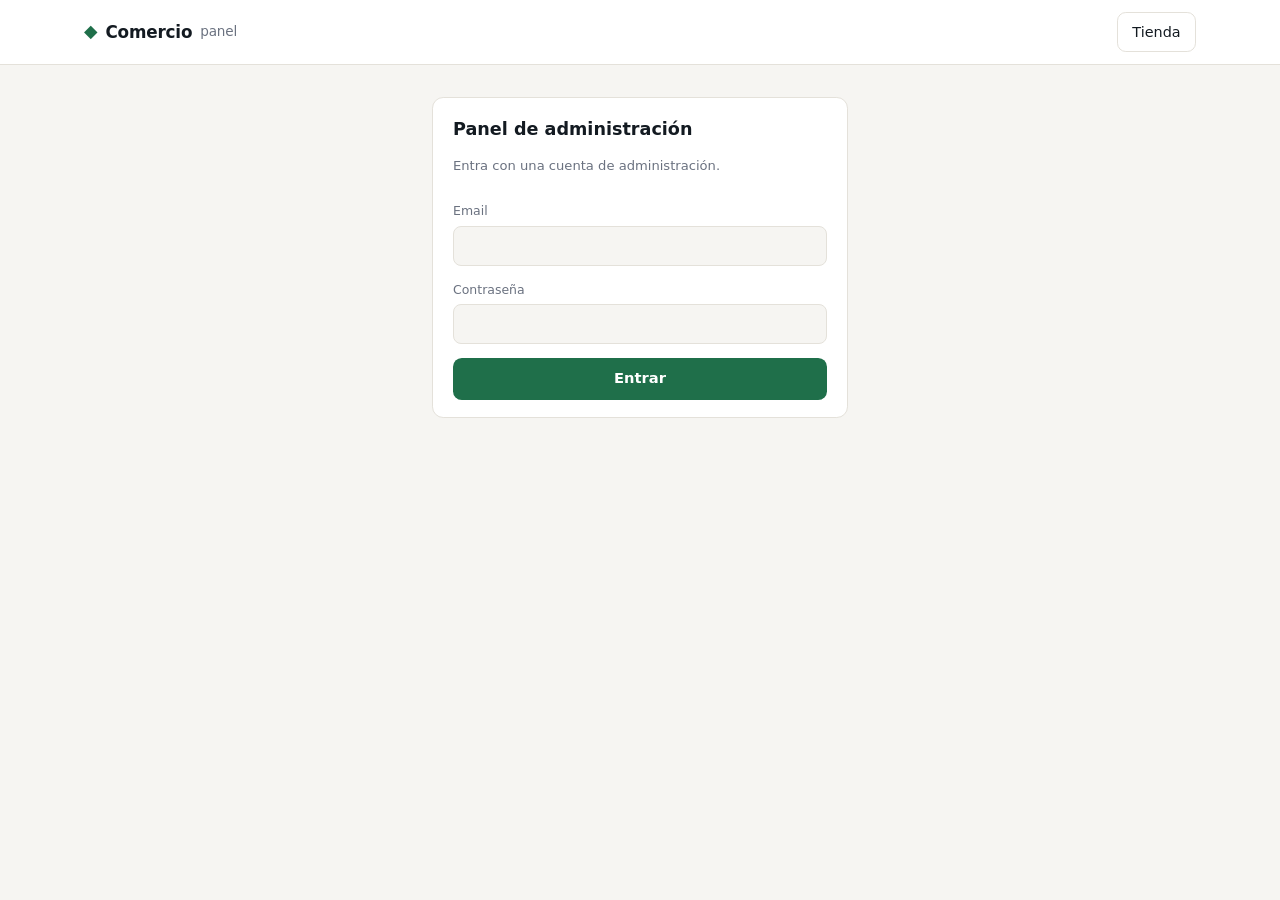
==== frontend/admin.html @ 28b5e478 "comercio: tienda en Orion con panel, informes, carga masiva y cola de trabajos" ====
<!doctype html>
<html lang="es">
<head>
<meta charset="utf-8">
<meta name="viewport" content="width=device-width,initial-scale=1">
<title>Comercio · panel</title>
<link rel="stylesheet" href="estilos.css">
<link rel="icon" href="data:image/svg+xml,<svg xmlns='http://www.w3.org/2000/svg' viewBox='0 0 100 100'><text y='.9em' font-size='90'>🛍️</text></svg>">
</head>
<body>

<header class="cabecera">
  <div class="contenedor cabecera-fila">
    <a class="marca" href="/">
      <span class="marca-icono">◆</span>
      <span>Comercio</span>
      <span class="marca-sub">panel</span>
    </a>
    <nav id="pestanas" class="pestanas" hidden>
      <button data-tab="resumen" class="pestana activa">Resumen</button>
      <button data-tab="productos" class="pestana">Productos</button>
      <button data-tab="pedidos" class="pestana">Pedidos</button>
      <button data-tab="informes" class="pestana">Informes</button>
      <button data-tab="importar" class="pestana">Importar</button>
    </nav>
    <div class="sesion">
      <span id="quien" hidden></span>
      <a href="/" class="btn-plano">Tienda</a>
      <button id="salir" class="btn-plano" hidden>Salir</button>
    </div>
  </div>
</header>

<main class="contenedor">
  <p id="aviso" class="aviso" hidden></p>

  <!-- Acceso: el panel exige una cuenta con rol admin. -->
  <section id="acceso" class="tarjeta estrecha" hidden>
    <h2>Panel de administración</h2>
    <p class="tenue">Entra con una cuenta de administración.</p>
    <form id="form-acceso">
      <label>Email<input id="email" type="email" autocomplete="email" required></label>
      <label>Contraseña<input id="pass" type="password" autocomplete="current-password" required></label>
      <p id="error-acceso" class="error" hidden></p>
      <button class="btn-principal ancho">Entrar</button>
    </form>
  </section>

  <section id="tab-resumen" class="tab" hidden>
    <div id="kpis" class="kpis"></div>
  </section>

  <section id="tab-productos" class="tab" hidden>
    <div class="barra">
      <input id="q-admin" type="search" placeholder="Buscar por nombre, descripción o SKU" autocomplete="off">
      <button id="nuevo" class="btn-principal">Nuevo producto</button>
    </div>
    <form id="form-producto" class="tarjeta form-rejilla" hidden>
      <input type="hidden" id="p-id">
      <label>SKU<input id="p-sku" required></label>
      <label>Nombre<input id="p-nombre" required></label>
      <label>Categoría<input id="p-categoria" required></label>
      <label>Precio (€)<input id="p-precio" type="number" step="0.01" min="0" required></label>
      <label id="campo-stock">Stock inicial<input id="p-stock" type="number" step="1" min="0" value="0"></label>
      <label class="ancho-completo">Descripción<input id="p-descripcion"></label>
      <div class="acciones ancho-completo">
        <button class="btn-principal" id="guardar-producto">Guardar</button>
        <button type="button" class="btn-plano" id="cancelar-producto">Cancelar</button>
      </div>
    </form>
    <div class="tabla-envoltorio">
      <table class="tabla">
        <thead><tr><th>SKU</th><th>Producto</th><th>Categoría</th><th class="num">Precio</th><th class="num">Stock</th><th>Ajustar stock</th><th></th></tr></thead>
        <tbody id="filas-productos"></tbody>
      </table>
    </div>
  </section>

  <section id="tab-pedidos" class="tab" hidden>
    <div class="barra">
      <select id="filtro-estado">
        <option value="">Todos los estados</option>
        <option value="pagado">Pagados (por enviar)</option>
        <option value="enviado">Enviados</option>
        <option value="entregado">Entregados</option>
        <option value="cancelado">Cancelados</option>
      </select>
    </div>
    <div class="tabla-envoltorio">
      <table class="tabla">
        <thead><tr><th>Pedido</th><th>Fecha</th><th>Cliente</th><th class="num">Uds.</th><th class="num">Total</th><th>Estado</th><th>Factura</th><th></th></tr></thead>
        <tbody id="filas-pedidos"></tbody>
      </table>
    </div>
  </section>

  <section id="tab-informes" class="tab" hidden>
    <form id="form-informe" class="tarjeta barra">
      <label>Desde<input id="i-desde" type="date" required></label>
      <label>Hasta<input id="i-hasta" type="date" required></label>
      <label>Formato
        <select id="i-formato"><option value="xlsx">Excel</option><option value="pdf">PDF</option></select>
      </label>
      <button class="btn-principal">Pedir informe</button>
    </form>
    <p class="tenue">Los informes los genera un worker en segundo plano: aparecen como pendientes y se pueden descargar en cuanto están listos.</p>
    <div class="tabla-envoltorio">
      <table class="tabla">
        <thead><tr><th>#</th><th>Periodo</th><th>Formato</th><th>Estado</th><th class="num">Tamaño</th><th class="num">Tardó</th><th></th></tr></thead>
        <tbody id="filas-informes"></tbody>
      </table>
    </div>
  </section>

  <section id="tab-importar" class="tab" hidden>
    <form id="form-importar" class="tarjeta">
      <p>CSV con las columnas <code>sku,nombre,descripcion,categoria,precio,stock</code>. Lo nuevo se da de alta y lo que ya existe se actualiza; el stock de lo existente no se toca.</p>
      <div class="barra">
        <input id="archivo" type="file" accept=".csv,text/csv" required>
        <button class="btn-principal" id="subir">Importar</button>
      </div>
      <p class="tenue">Hasta 50 MB por aquí. Para catálogos grandes, <code>orion run herramientas/importar.orx archivo.csv</code>.</p>
    </form>
    <div id="resultado-importar" class="kpis" hidden></div>
  </section>
</main>

<script src="admin.js"></script>
</body>
</html>
---- frontend/estilos.css ----
:root {
  --tinta:   #131a21;
  --papel:   #f6f5f2;
  --carta:   #ffffff;
  --borde:   #e4e1da;
  --suave:   #6b7280;
  --acento:  #1f6f4a;
  --acento2: #2f9c68;
  --rojo:    #c0392b;
  --sombra:  0 1px 2px rgba(19,26,33,.05), 0 8px 24px rgba(19,26,33,.06);
  --radio:   .7rem;
}
@media (prefers-color-scheme: dark) {
  :root {
    --tinta:#e8e6e1; --papel:#0e1215; --carta:#161b20; --borde:#252c33;
    --suave:#96a0aa; --acento:#7fd1a5; --acento2:#5cba8a; --rojo:#f08a7e;
    --sombra: 0 1px 2px rgba(0,0,0,.3), 0 8px 24px rgba(0,0,0,.25);
  }
}

*, *::before, *::after { box-sizing: border-box }
[hidden] { display: none !important }

body {
  margin: 0; background: var(--papel); color: var(--tinta);
  font: 16px/1.55 ui-sans-serif, system-ui, -apple-system, "Segoe UI", Roboto, sans-serif;
  -webkit-font-smoothing: antialiased;
}
.contenedor { max-width: 72rem; margin: 0 auto; padding: 0 1.25rem }

/*  Cabecera  */
.cabecera {
  position: sticky; top: 0; z-index: 3;
  background: var(--carta);
  border-bottom: 1px solid var(--borde);
}
.cabecera-fila { display: flex; align-items: center; gap: 1.25rem; height: 4rem }
.marca {
  display: flex; align-items: center; gap: .5rem;
  font-weight: 700; font-size: 1.05rem; letter-spacing: -.01em;
  color: inherit; text-decoration: none; white-space: nowrap;
}
.marca-icono { color: var(--acento); font-size: 1.1rem }

#buscador { position: relative; flex: 1; max-width: 34rem; margin: 0 }
.lupa {
  position: absolute; left: .85rem; top: 50%; transform: translateY(-50%);
  width: 1.05rem; height: 1.05rem; fill: none; stroke: var(--suave);
  stroke-width: 2; stroke-linecap: round; pointer-events: none;
}
#q {
  width: 100%; padding: .62rem .9rem .62rem 2.5rem;
  border: 1px solid var(--borde); border-radius: 2rem;
  background: var(--papel); color: inherit; font: inherit; font-size: .93rem;
}
#q:focus { outline: none; border-color: var(--acento);
           box-shadow: 0 0 0 3px color-mix(in srgb, var(--acento) 18%, transparent) }

.sesion { display: flex; align-items: center; gap: .6rem; margin-left: auto }
#quien { color: var(--suave); font-size: .85rem; white-space: nowrap }

/*  Botones  */
button { font: inherit; cursor: pointer; border: 0; background: none; color: inherit }
.btn-principal {
  padding: .6rem 1.1rem; border-radius: .55rem; font-size: .92rem; font-weight: 600;
  background: var(--acento); color: #fff;
}
.btn-principal:hover { background: var(--acento2) }
.btn-principal:disabled { opacity: .5; cursor: progress }
.ancho { width: 100% }
.btn-plano {
  padding: .5rem .9rem; border-radius: .55rem; font-size: .9rem; font-weight: 500;
  border: 1px solid var(--borde);
}
.btn-plano:hover { border-color: var(--suave) }
a.btn-plano { color: inherit; text-decoration: none }
.btn-carrito { position: relative; padding: .45rem; border-radius: .55rem; border: 1px solid var(--borde) }
.btn-carrito svg { display: block; width: 1.3rem; height: 1.3rem; fill: none;
                   stroke: currentColor; stroke-width: 1.7; stroke-linecap: round; stroke-linejoin: round }
.burbuja {
  position: absolute; top: -.35rem; right: -.35rem; min-width: 1.15rem; height: 1.15rem;
  padding: 0 .25rem; border-radius: 1rem; background: var(--acento); color: #fff;
  font-size: .7rem; font-weight: 700; line-height: 1.15rem; text-align: center;
}
.enlace { color: var(--acento); font-weight: 600; padding: 0 }

/*  Portada  */
.portada {
  padding: 2.1rem 0 1.9rem;
  background:
    radial-gradient(60rem 22rem at 12% -30%, color-mix(in srgb, var(--acento) 16%, transparent), transparent 70%),
    linear-gradient(180deg, color-mix(in srgb, var(--acento) 6%, transparent), transparent);
  border-bottom: 1px solid var(--borde);
}
.portada h1 { margin: 0 0 .35rem; font-size: clamp(1.45rem, 3vw, 1.95rem); letter-spacing: -.02em }
.portada p { margin: 0; color: var(--suave); font-size: .95rem }
.sellos { display: flex; gap: .5rem; flex-wrap: wrap; margin-top: .9rem }
.sellos span {
  font-size: .78rem; color: var(--suave); padding: .3rem .7rem;
  border: 1px solid var(--borde); border-radius: 2rem; background: var(--carta);
}

/*  Filtros  */
main { padding-block: 1.5rem 3rem }
.filtros { display: flex; align-items: center; gap: 1rem; flex-wrap: wrap; margin-bottom: 1.5rem }
.categorias { margin-top:5px; display: flex; gap: .5rem; flex-wrap: wrap }
.categoria {
  padding: .42rem .95rem; border-radius: 2rem; border: 1px solid var(--borde);
  font-size: .88rem; color: var(--suave); background: var(--carta); text-transform: lowercase;
}
.categoria:hover { color: var(--tinta) }
.categoria.activa { background: var(--tinta); color: var(--papel); border-color: var(--tinta); font-weight: 600 }
.contador { margin-left: auto; color: var(--suave); font-size: .85rem }

.aviso {
  margin: 0 0 1.25rem; padding: .7rem 1rem; border-radius: .5rem; font-size: .9rem;
  background: var(--carta); border: 1px solid var(--borde); border-left: 3px solid var(--suave);
}
.aviso.ok { border-left-color: var(--acento) }
.aviso.error { border-left-color: var(--rojo) }

/*  Rejilla de productos  */
.rejilla { display: grid; gap: 1rem; grid-template-columns: repeat(auto-fill, minmax(14rem, 1fr)) }
.producto {
  display: flex; flex-direction: column;
  background: var(--carta); border: 1px solid var(--borde);
  border-radius: var(--radio); overflow: hidden;
  transition: transform .15s ease, box-shadow .15s ease;
}
.producto:hover { transform: translateY(-2px); box-shadow: var(--sombra) }
.lienzo {
  position: relative; aspect-ratio: 16/9; display: grid; place-items: center;
  border-bottom: 1px solid var(--borde);
}
.lienzo svg { width: 34%; height: 60% }
.etiqueta {
  position: absolute; top: .6rem; left: .6rem; padding: .18rem .5rem;
  border-radius: 2rem; font-size: .68rem; font-weight: 700; letter-spacing: .02em;
  background: var(--tinta); color: var(--papel);
}
.etiqueta.pocas { background: #b45309; color: #fff }
.etiqueta.agotado { background: var(--rojo); color: #fff }

.cuerpo { display: flex; flex-direction: column; gap: .3rem; padding: .85rem 1rem 1rem; flex: 1 }
.sku { font-family: ui-monospace, SFMono-Regular, Menlo, monospace; font-size: .7rem; color: var(--suave) }
.producto h3 { margin: 0; font-size: .98rem; line-height: 1.3; letter-spacing: -.01em }
.desc { margin: 0; color: var(--suave); font-size: .84rem; flex: 1 }
.pie-producto { display: flex; align-items: center; gap: .6rem; margin-top: .7rem }
.precio { font-size: 1.15rem; font-weight: 700; font-variant-numeric: tabular-nums; letter-spacing: -.02em }
.pie-producto .btn-principal { margin-left: auto; padding: .45rem .9rem; font-size: .85rem }

.producto.agotado { opacity: .72 }
.producto.agotado .lienzo { filter: grayscale(1) }

.esqueleto {
  height: 16rem; border-radius: var(--radio); border: 1px solid var(--borde);
  background: linear-gradient(100deg, var(--carta) 30%, var(--papel) 50%, var(--carta) 70%);
  background-size: 200% 100%; animation: brillo 1.2s infinite linear;
}
@keyframes brillo { to { background-position: -200% 0 } }
.vacio { grid-column: 1/-1; text-align: center; color: var(--suave); padding: 4rem 0 }

/*  Pie  */
.pie { margin-top: 5px;border-top: 1px solid var(--borde); padding: 2rem 0; background: var(--carta) }
.pie p { margin: 0 0 .2rem; font-size: .88rem }
.tenue { color: var(--suave); font-size: .82rem }

/*  Paneles  */
.panel {
  position: fixed; top: 0; right: 0; bottom: 0; width: min(25rem, 100%);
  background: var(--carta); border-left: 1px solid var(--borde);
  display: flex; flex-direction: column; z-index: 6;
  animation: entra .18s ease-out;
}
@keyframes entra { from { transform: translateX(100%) } }
.panel > header {
  display: flex; align-items: center; justify-content: space-between;
  padding: 1.1rem 1.25rem; border-bottom: 1px solid var(--borde);
}
.panel h2 { margin: 0; font-size: 1.05rem }
.cerrar { color: var(--suave); font-size: 1.5rem; line-height: 1; padding: 0 .3rem }
.panel > footer { margin-top: auto; padding: 1.1rem 1.25rem; border-top: 1px solid var(--borde) }
.lineas { overflow-y: auto; padding: .5rem 1.25rem; flex: 1 }
.total { display: flex; justify-content: space-between; align-items: baseline; margin-bottom: .85rem }
.total b { font-size: 1.3rem; font-variant-numeric: tabular-nums }

#form-acceso { display: flex; flex-direction: column; gap: .85rem; padding: 1.25rem }
#form-acceso label { display: flex; flex-direction: column; gap: .3rem; font-size: .78rem; color: var(--suave) }
#form-acceso input {
  padding: .6rem .75rem; border: 1px solid var(--borde); border-radius: .5rem;
  background: var(--papel); color: inherit; font: inherit;
}
#form-acceso input:focus { outline: none; border-color: var(--acento) }
.error { color: var(--rojo); font-size: .85rem; margin: 0 }
.cambio { font-size: .85rem; color: var(--suave); margin: .1rem 0 0; text-align: center }

.velo { position: fixed; inset: 0; background: rgba(8,12,16,.45); z-index: 5; animation: aparece .18s ease-out }
@keyframes aparece { from { opacity: 0 } }

@media (max-width: 46rem) {
  .cabecera-fila { height: auto; flex-wrap: wrap; padding-block: .7rem; gap: .7rem }
  #buscador { order: 3; flex-basis: 100%; max-width: none }
  .portada { padding: 2.25rem 0 2rem }
}

/*  Líneas del carrito  */
.linea {
  display: grid; grid-template-columns: 1fr auto auto; gap: .6rem; align-items: center;
  padding: .75rem 0; border-bottom: 1px solid var(--borde);
}
.linea:last-child { border-bottom: 0 }
.linea .nombre { margin: .1rem 0; font-size: .92rem; line-height: 1.25 }
.linea .detalle { font-size: .78rem; color: var(--suave) }
.linea b { font-variant-numeric: tabular-nums; font-size: .95rem }
.quitar { color: var(--suave); font-size: 1.2rem; line-height: 1; padding: 0 .2rem }
.quitar:hover { color: var(--rojo) }
.lineas .vacio { padding: 2.5rem 0; text-align: center; color: var(--suave) }

/*  Panel de administración  */
.marca-sub { color: var(--suave); font-weight: 500; font-size: .85rem }
.pestanas { display: flex; gap: .25rem; flex-wrap: wrap }
.pestana { padding: .45rem .8rem; border-radius: .5rem; font-size: .9rem; color: var(--suave) }
.pestana:hover { color: var(--tinta) }
.pestana.activa { background: var(--papel); color: var(--tinta); font-weight: 600 }
.tab { padding-top: .25rem }
.tarjeta {
  background: var(--carta); border: 1px solid var(--borde); border-radius: var(--radio);
  padding: 1.1rem 1.25rem; margin-bottom: 1rem;
}
.tarjeta h2 { margin: 0 0 .3rem; font-size: 1.1rem }
.estrecha { max-width: 26rem; margin: 2rem auto }
.estrecha #form-acceso { padding: .75rem 0 0 }

.kpis { display: grid; gap: .85rem; grid-template-columns: repeat(auto-fill, minmax(12rem, 1fr)) }
.kpi {
  display: flex; flex-direction: column; gap: .2rem; padding: 1rem 1.1rem;
  background: var(--carta); border: 1px solid var(--borde); border-radius: var(--radio);
}
.kpi-titulo { font-size: .78rem; color: var(--suave); text-transform: uppercase; letter-spacing: .04em }
.kpi b { font-size: 1.45rem; font-variant-numeric: tabular-nums; letter-spacing: -.02em }

.barra { display: flex; gap: .75rem; align-items: flex-end; flex-wrap: wrap; margin-bottom: 1rem }
.barra label, .form-rejilla label { display: flex; flex-direction: column; gap: .3rem; font-size: .78rem; color: var(--suave) }
.tab input:not([type=file]), .tab select {
  padding: .55rem .7rem; border: 1px solid var(--borde); border-radius: .5rem;
  background: var(--papel); color: inherit; font: inherit; font-size: .9rem;
}
.tab input:focus, .tab select:focus { outline: none; border-color: var(--acento) }
#q-admin { flex: 1; min-width: 14rem }
.form-rejilla { display: grid; gap: .85rem; grid-template-columns: repeat(auto-fill, minmax(12rem, 1fr)) }
.ancho-completo { grid-column: 1 / -1 }
.acciones { display: flex; gap: .6rem }
code { font-family: ui-monospace, SFMono-Regular, Menlo, monospace; font-size: .85em;
       background: var(--papel); padding: .1rem .35rem; border-radius: .3rem }

.tabla-envoltorio { overflow-x: auto; background: var(--carta); border: 1px solid var(--borde); border-radius: var(--radio) }
.tabla { width: 100%; border-collapse: collapse; font-size: .88rem }
.tabla th {
  text-align: left; font-size: .75rem; text-transform: uppercase; letter-spacing: .04em;
  color: var(--suave); padding: .7rem .8rem; border-bottom: 1px solid var(--borde); white-space: nowrap;
}
.tabla td { padding: .6rem .8rem; border-bottom: 1px solid var(--borde); vertical-align: middle }
.tabla tr:last-child td { border-bottom: 0 }
.tabla .num { text-align: right; font-variant-numeric: tabular-nums; white-space: nowrap }
.tabla tr.inactivo td { opacity: .55 }
.vacio-tabla { text-align: center; color: var(--suave); padding: 2rem !important }
.rojo { color: var(--rojo) }
.acciones-fila { white-space: nowrap; text-align: right }
.acciones-fila .enlace + .enlace { margin-left: .8rem }
.etiqueta-mini { font-size: .7rem; padding: .05rem .4rem; border-radius: 1rem; background: var(--borde); color: var(--suave) }

.ajuste { display: inline-flex; gap: .3rem; align-items: center }
.ajuste input { width: 4.2rem; padding: .3rem .45rem !important }
.btn-mini {
  width: 1.8rem; height: 1.8rem; border-radius: .4rem; border: 1px solid var(--borde);
  font-weight: 700; line-height: 1;
}
.btn-mini:hover { border-color: var(--acento); color: var(--acento) }

.estado { font-size: .75rem; font-weight: 600; padding: .15rem .55rem; border-radius: 1rem; background: var(--borde) }
.estado-pagado    { background: color-mix(in srgb, #b45309 18%, transparent); color: #b45309 }
.estado-enviado   { background: color-mix(in srgb, #5b8fd6 20%, transparent); color: #5b8fd6 }
.estado-entregado, .estado-listo { background: color-mix(in srgb, var(--acento) 18%, transparent); color: var(--acento) }
.estado-cancelado, .estado-fallido { background: color-mix(in srgb, var(--rojo) 16%, transparent); color: var(--rojo) }
.estado-pendiente { color: var(--suave) }

/*  Carrito: líneas que se quedaron sin stock al comprar  */
.linea.agotada { background: color-mix(in srgb, var(--rojo) 8%, transparent); border-radius: .4rem; padding-inline: .5rem }
.linea.agotada .detalle { color: var(--rojo); font-weight: 600 }

@media (max-width: 46rem) {
  .pestanas { order: 3; flex-basis: 100% }
}
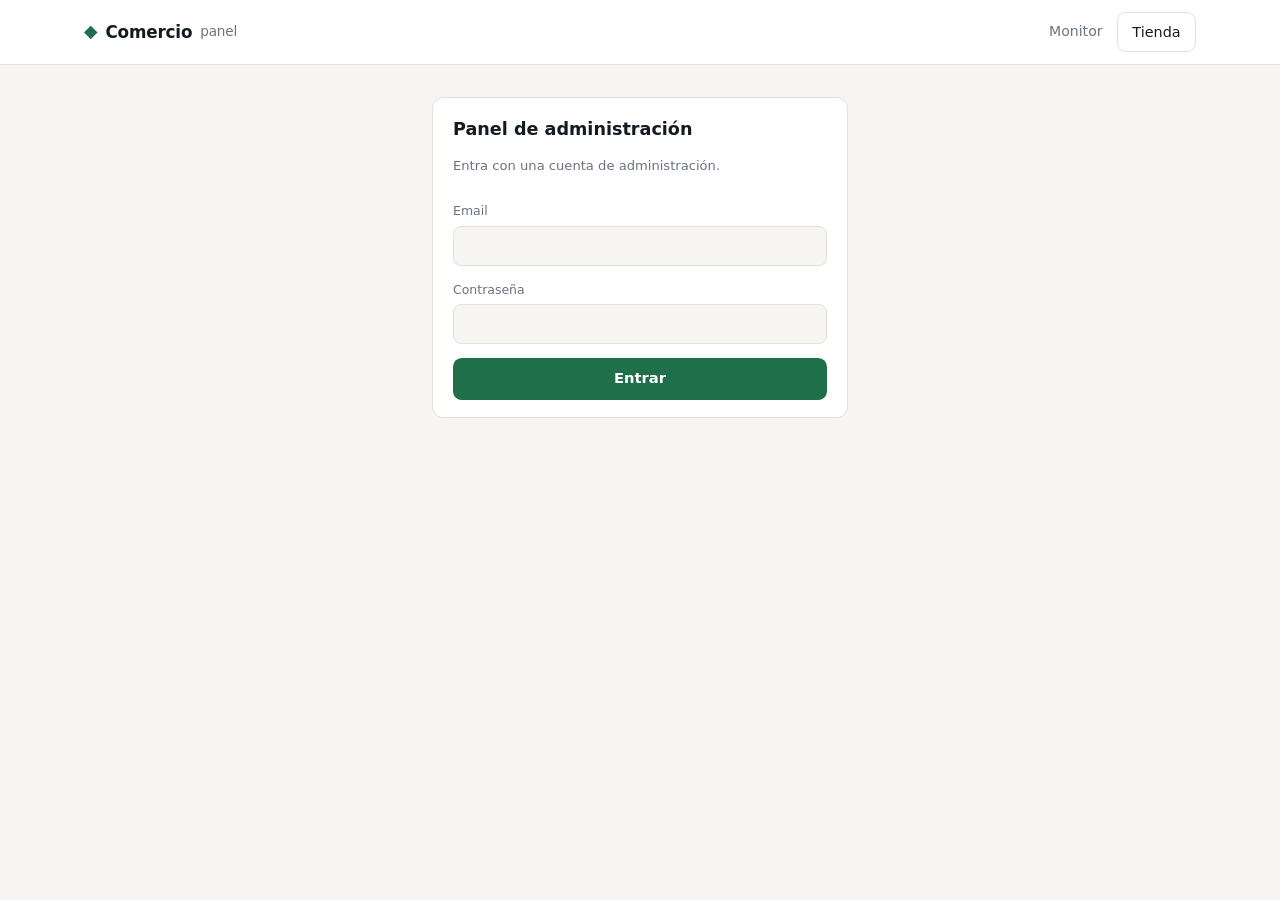
==== commit 29cd2d6d: "fase 8: monitor en vivo (procesos, cola, carrera por la última unidad y búsqueda medida)" ====
--- a/frontend/admin.html
+++ b/frontend/admin.html
@@ -16,19 +16,22 @@
       <span>Comercio</span>
       <span class="marca-sub">panel</span>
     </a>
-    <nav id="pestanas" class="pestanas" hidden>
+    <div class="sesion">
+      <span id="quien" hidden></span>
+      <a class="enlace-cabecera" href="/monitor.html">Monitor</a>
+      <a href="/" class="btn-plano">Tienda</a>
+      <button id="salir" class="btn-plano" hidden>Salir</button>
+    </div>
+  </div>
+  <nav id="pestanas" class="pestanas" hidden>
+    <div class="contenedor pestanas-fila">
       <button data-tab="resumen" class="pestana activa">Resumen</button>
       <button data-tab="productos" class="pestana">Productos</button>
       <button data-tab="pedidos" class="pestana">Pedidos</button>
       <button data-tab="informes" class="pestana">Informes</button>
       <button data-tab="importar" class="pestana">Importar</button>
-    </nav>
-    <div class="sesion">
-      <span id="quien" hidden></span>
-      <a href="/" class="btn-plano">Tienda</a>
-      <button id="salir" class="btn-plano" hidden>Salir</button>
     </div>
-  </div>
+  </nav>
 </header>
 
 <main class="contenedor">
--- a/frontend/estilos.css
+++ b/frontend/estilos.css
@@ -6,6 +6,7 @@
   --suave:   #6b7280;
   --acento:  #1f6f4a;
   --acento2: #2f9c68;
+  --sobre-acento: #ffffff;
   --rojo:    #c0392b;
   --sombra:  0 1px 2px rgba(19,26,33,.05), 0 8px 24px rgba(19,26,33,.06);
   --radio:   .7rem;
@@ -14,6 +15,7 @@
   :root {
     --tinta:#e8e6e1; --papel:#0e1215; --carta:#161b20; --borde:#252c33;
     --suave:#96a0aa; --acento:#7fd1a5; --acento2:#5cba8a; --rojo:#f08a7e;
+    --sobre-acento: #0e1215;
     --sombra: 0 1px 2px rgba(0,0,0,.3), 0 8px 24px rgba(0,0,0,.25);
   }
 }
@@ -58,12 +60,14 @@
 
 .sesion { display: flex; align-items: center; gap: .6rem; margin-left: auto }
 #quien { color: var(--suave); font-size: .85rem; white-space: nowrap }
+.enlace-cabecera { color: var(--suave); font-size: .88rem; text-decoration: none; white-space: nowrap; padding: .5rem .3rem }
+.enlace-cabecera:hover { color: var(--acento) }
 
 /*  Botones  */
 button { font: inherit; cursor: pointer; border: 0; background: none; color: inherit }
 .btn-principal {
   padding: .6rem 1.1rem; border-radius: .55rem; font-size: .92rem; font-weight: 600;
-  background: var(--acento); color: #fff;
+  background: var(--acento); color: var(--sobre-acento);
 }
 .btn-principal:hover { background: var(--acento2) }
 .btn-principal:disabled { opacity: .5; cursor: progress }
@@ -79,7 +83,7 @@
                    stroke: currentColor; stroke-width: 1.7; stroke-linecap: round; stroke-linejoin: round }
 .burbuja {
   position: absolute; top: -.35rem; right: -.35rem; min-width: 1.15rem; height: 1.15rem;
-  padding: 0 .25rem; border-radius: 1rem; background: var(--acento); color: #fff;
+  padding: 0 .25rem; border-radius: 1rem; background: var(--acento); color: var(--sobre-acento);
   font-size: .7rem; font-weight: 700; line-height: 1.15rem; text-align: center;
 }
 .enlace { color: var(--acento); font-weight: 600; padding: 0 }
@@ -218,11 +222,23 @@
 
 /*  Panel de administración  */
 .marca-sub { color: var(--suave); font-weight: 500; font-size: .85rem }
-.pestanas { display: flex; gap: .25rem; flex-wrap: wrap }
-.pestana { padding: .45rem .8rem; border-radius: .5rem; font-size: .9rem; color: var(--suave) }
+/* Pestañas en su propia barra: no compiten con la marca ni con la sesión. */
+.pestanas { border-top: 1px solid var(--borde) }
+.pestanas-fila { display: flex; gap: 1.5rem; overflow-x: auto; scrollbar-width: none }
+.pestanas-fila::-webkit-scrollbar { display: none }
+.pestana {
+  position: relative; padding: .8rem 0; font-size: .92rem; font-weight: 500;
+  color: var(--suave); white-space: nowrap; transition: color .15s;
+}
 .pestana:hover { color: var(--tinta) }
-.pestana.activa { background: var(--papel); color: var(--tinta); font-weight: 600 }
-.tab { padding-top: .25rem }
+.pestana.activa { color: var(--tinta); font-weight: 600 }
+.pestana::after {
+  content: ""; position: absolute; left: 0; right: 0; bottom: 0; height: 2px;
+  border-radius: 2px; background: var(--acento); transform: scaleX(0); transition: transform .2s;
+}
+.pestana.activa::after { transform: scaleX(1) }
+.pestana:focus-visible { outline: 2px solid var(--acento); outline-offset: -2px; border-radius: .3rem }
+.tab { padding-top: 1.5rem }
 .tarjeta {
   background: var(--carta); border: 1px solid var(--borde); border-radius: var(--radio);
   padding: 1.1rem 1.25rem; margin-bottom: 1rem;
@@ -288,6 +304,64 @@
 .linea.agotada { background: color-mix(in srgb, var(--rojo) 8%, transparent); border-radius: .4rem; padding-inline: .5rem }
 .linea.agotada .detalle { color: var(--rojo); font-weight: 600 }
 
-@media (max-width: 46rem) {
-  .pestanas { order: 3; flex-basis: 100% }
-}
+
+/*  Monitor  */
+.monitor { padding-bottom: 2rem }
+.bloque { padding-top: 2rem }
+.bloque > .tenue { max-width: 46rem; margin: .1rem 0 1rem; line-height: 1.5 }
+.bloque-cabeza { display: flex; align-items: center; gap: .9rem; flex-wrap: wrap }
+.bloque-cabeza h2 { margin: 0; font-size: 1.2rem; letter-spacing: -.01em }
+.en-vivo { display: inline-flex; align-items: center; gap: .4rem; font-size: .78rem; color: var(--suave) }
+.en-vivo i { width: .5rem; height: .5rem; border-radius: 50%; background: var(--acento); animation: late 1.6s infinite }
+@keyframes late { 50% { opacity: .25 } }
+
+.procesos { display: grid; gap: .85rem; grid-template-columns: repeat(auto-fill, minmax(15rem, 1fr)) }
+.proceso {
+  background: var(--carta); border: 1px solid var(--borde); border-radius: var(--radio);
+  padding: .9rem 1rem; transition: border-color .3s, box-shadow .3s;
+}
+.proceso.activo { border-color: var(--acento); box-shadow: 0 0 0 3px color-mix(in srgb, var(--acento) 15%, transparent) }
+.proceso.callado { opacity: .55 }
+.proceso header { display: flex; align-items: center; gap: .5rem; flex-wrap: wrap; margin-bottom: .6rem }
+.punto { width: .55rem; height: .55rem; border-radius: 50%; background: var(--suave) }
+.punto.vivo { background: var(--acento) }
+.te-atendio { font-size: .7rem; color: var(--acento); font-weight: 600; margin-left: auto }
+.proceso dl { display: grid; grid-template-columns: auto 1fr; gap: .25rem .8rem; margin: 0; font-size: .85rem }
+.proceso dt { color: var(--suave) }
+.proceso dd { margin: 0; font-variant-numeric: tabular-nums }
+
+.reparto { margin-top: 1rem; display: flex; flex-direction: column; gap: .45rem }
+.reparto-titulo { font-size: .82rem; color: var(--suave) }
+.reparto-barras { display: flex; flex-direction: column; gap: .35rem; max-width: 30rem }
+.reparto-fila { display: grid; grid-template-columns: 6rem 1fr 2rem; gap: .6rem; align-items: center; font-size: .85rem }
+.reparto-fila b { text-align: right; font-variant-numeric: tabular-nums }
+.reparto-pista, .medida-pista { height: .45rem; border-radius: 1rem; background: var(--borde); overflow: hidden }
+.reparto-pista div, .medida-pista div { height: 100%; border-radius: 1rem; background: var(--acento); transition: width .4s }
+
+.chips { display: flex; gap: .45rem; flex-wrap: wrap; margin-bottom: .75rem }
+.chip {
+  display: inline-flex; align-items: center; gap: .4rem; font-size: .82rem; font-variant-numeric: tabular-nums;
+  padding: .3rem .65rem; border: 1px solid var(--borde); border-radius: 2rem; background: var(--carta);
+}
+.bloque-cabeza .chips { margin: 0 }
+.estado-procesando { background: color-mix(in srgb, #5b8fd6 20%, transparent); color: #5b8fd6 }
+.estado-hecho { background: color-mix(in srgb, var(--acento) 18%, transparent); color: var(--acento) }
+
+.carrera { display: flex; flex-direction: column; gap: .85rem }
+.tabla tr.ganador td { background: color-mix(in srgb, var(--acento) 8%, transparent) }
+.barra .crece { flex: 1; min-width: 12rem }
+.monitor .barra input, .monitor .barra select {
+  padding: .55rem .7rem; border: 1px solid var(--borde); border-radius: .5rem;
+  background: var(--papel); color: inherit; font: inherit; font-size: .9rem;
+}
+.monitor .barra input:focus, .monitor .barra select:focus { outline: none; border-color: var(--acento) }
+
+.medidas { display: grid; gap: .85rem; grid-template-columns: repeat(auto-fit, minmax(16rem, 1fr)); margin: .5rem 0 }
+.medida {
+  display: flex; flex-direction: column; gap: .45rem; padding: 1rem 1.1rem;
+  background: var(--carta); border: 1px solid var(--borde); border-radius: var(--radio);
+}
+.medida b { font-size: 1.45rem; font-variant-numeric: tabular-nums; letter-spacing: -.02em }
+.medida .medida-pista div { background: var(--suave) }
+.medida.rapida .medida-pista div { background: var(--acento) }
+.medida ul { margin: .2rem 0 0; padding: 0; list-style: none; display: flex; flex-direction: column; gap: .25rem; font-size: .8rem }
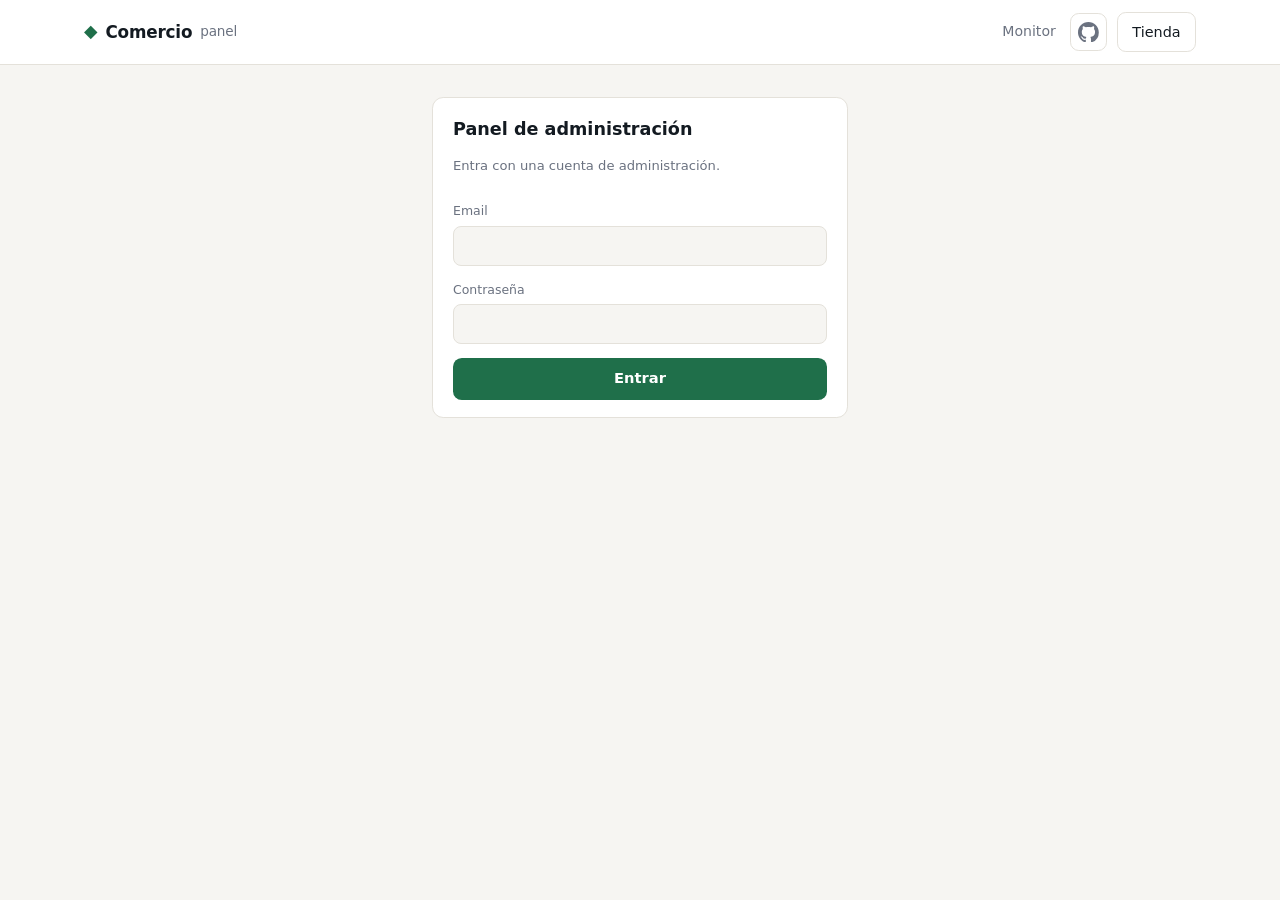
==== commit 7c83e206: "cabecera: enlace al repositorio en GitHub" ====
--- a/frontend/admin.html
+++ b/frontend/admin.html
@@ -19,6 +19,9 @@
     <div class="sesion">
       <span id="quien" hidden></span>
       <a class="enlace-cabecera" href="/monitor.html">Monitor</a>
+      <a class="btn-github" href="https://github.com/angeldevmobile/Demo-Cliente_Servidor" target="_blank" rel="noopener" title="Código en GitHub" aria-label="Código en GitHub">
+        <svg viewBox="0 0 16 16" aria-hidden="true"><path d="M8 0C3.58 0 0 3.58 0 8c0 3.54 2.29 6.53 5.47 7.59.4.07.55-.17.55-.38 0-.19-.01-.82-.01-1.49-2.01.37-2.53-.49-2.69-.94-.09-.23-.48-.94-.82-1.13-.28-.15-.68-.52-.01-.53.63-.01 1.08.58 1.23.82.72 1.21 1.87.87 2.33.66.07-.52.28-.87.51-1.07-1.78-.2-3.64-.89-3.64-3.95 0-.87.31-1.59.82-2.15-.08-.2-.36-1.02.08-2.12 0 0 .67-.21 2.2.82.64-.18 1.32-.27 2-.27.68 0 1.36.09 2 .27 1.53-1.04 2.2-.82 2.2-.82.44 1.1.16 1.92.08 2.12.51.56.82 1.27.82 2.15 0 3.07-1.87 3.75-3.65 3.95.29.25.54.73.54 1.48 0 1.07-.01 1.93-.01 2.2 0 .21.15.46.55.38A8.013 8.013 0 0016 8c0-4.42-3.58-8-8-8z"/></svg>
+      </a>
       <a href="/" class="btn-plano">Tienda</a>
       <button id="salir" class="btn-plano" hidden>Salir</button>
     </div>
@@ -37,7 +40,7 @@
 <main class="contenedor">
   <p id="aviso" class="aviso" hidden></p>
 
-  <!-- Acceso: el panel exige una cuenta con rol admin. -->
+  <!-- Acceso: el panel requiere una cuenta con rol admin. -->
   <section id="acceso" class="tarjeta estrecha" hidden>
     <h2>Panel de administración</h2>
     <p class="tenue">Entra con una cuenta de administración.</p>
@@ -83,10 +86,12 @@
     <div class="barra">
       <select id="filtro-estado">
         <option value="">Todos los estados</option>
+        <option value="pendiente_pago">Pendientes de pago</option>
         <option value="pagado">Pagados (por enviar)</option>
         <option value="enviado">Enviados</option>
         <option value="entregado">Entregados</option>
         <option value="cancelado">Cancelados</option>
+        <option value="caducado">Caducados (sin pagar)</option>
       </select>
     </div>
     <div class="tabla-envoltorio">
@@ -117,7 +122,7 @@
 
   <section id="tab-importar" class="tab" hidden>
     <form id="form-importar" class="tarjeta">
-      <p>CSV con las columnas <code>sku,nombre,descripcion,categoria,precio,stock</code>. Lo nuevo se da de alta y lo que ya existe se actualiza; el stock de lo existente no se toca.</p>
+      <p>CSV con las columnas <code>sku,nombre,descripcion,categoria,precio,stock</code>, en cualquier orden. Opcionales, para la ficha: <code>detalle</code> y <code>caracteristicas</code> (separadas por <code>|</code>). Lo nuevo se da de alta y lo que ya existe se actualiza; el stock de lo existente no se toca, y la ficha solo si el archivo la trae.</p>
       <div class="barra">
         <input id="archivo" type="file" accept=".csv,text/csv" required>
         <button class="btn-principal" id="subir">Importar</button>
--- a/frontend/estilos.css
+++ b/frontend/estilos.css
@@ -62,6 +62,10 @@
 #quien { color: var(--suave); font-size: .85rem; white-space: nowrap }
 .enlace-cabecera { color: var(--suave); font-size: .88rem; text-decoration: none; white-space: nowrap; padding: .5rem .3rem }
 .enlace-cabecera:hover { color: var(--acento) }
+/* Enlace al repositorio: mismo marco que el botón del carrito. */
+.btn-github { display: inline-flex; padding: .45rem; border-radius: .55rem; border: 1px solid var(--borde); color: var(--suave) }
+.btn-github:hover { color: var(--tinta); border-color: var(--suave) }
+.btn-github svg { width: 1.3rem; height: 1.3rem; fill: currentColor; display: block }
 
 /*  Botones  */
 button { font: inherit; cursor: pointer; border: 0; background: none; color: inherit }
@@ -222,7 +226,7 @@
 
 /*  Panel de administración  */
 .marca-sub { color: var(--suave); font-weight: 500; font-size: .85rem }
-/* Pestañas en su propia barra: no compiten con la marca ni con la sesión. */
+/* Pestañas en una barra propia, debajo de la cabecera. */
 .pestanas { border-top: 1px solid var(--borde) }
 .pestanas-fila { display: flex; gap: 1.5rem; overflow-x: auto; scrollbar-width: none }
 .pestanas-fila::-webkit-scrollbar { display: none }
@@ -300,7 +304,7 @@
 .estado-cancelado, .estado-fallido { background: color-mix(in srgb, var(--rojo) 16%, transparent); color: var(--rojo) }
 .estado-pendiente { color: var(--suave) }
 
-/*  Carrito: líneas que se quedaron sin stock al comprar  */
+/*  Carrito: líneas sin stock suficiente al comprar  */
 .linea.agotada { background: color-mix(in srgb, var(--rojo) 8%, transparent); border-radius: .4rem; padding-inline: .5rem }
 .linea.agotada .detalle { color: var(--rojo); font-weight: 600 }
 
@@ -365,3 +369,83 @@
 .medida .medida-pista div { background: var(--suave) }
 .medida.rapida .medida-pista div { background: var(--acento) }
 .medida ul { margin: .2rem 0 0; padding: 0; list-style: none; display: flex; flex-direction: column; gap: .25rem; font-size: .8rem }
+
+/*  Tarjeta: al pulsarla abre la ficha  */
+.producto { cursor: pointer }
+.producto h3 a { color: inherit; text-decoration: none }
+.producto h3 a:hover { color: var(--acento) }
+
+/*  Ficha del producto  */
+.vista { padding: 1.5rem 0 2.5rem; min-height: 60vh }
+.migas { display: flex; gap: .45rem; flex-wrap: wrap; font-size: .85rem; color: var(--suave); margin-bottom: 1.25rem }
+.migas a { color: var(--suave); text-decoration: none }
+.migas a:hover { color: var(--acento) }
+.migas span:last-child { color: var(--tinta) }
+.ficha { display: grid; gap: 2rem; grid-template-columns: minmax(0, 1fr) minmax(0, 1.1fr); align-items: start }
+.ficha-lienzo { aspect-ratio: 4 / 3; height: auto; border-radius: var(--radio); border: 1px solid var(--borde); overflow: hidden }
+.ficha-info { display: flex; flex-direction: column; gap: .55rem }
+.ficha-info h1 { margin: 0; font-size: clamp(1.4rem, 3vw, 1.9rem); letter-spacing: -.02em; line-height: 1.2 }
+.ficha-desc { margin: 0; color: var(--suave) }
+.ficha-precio { font-size: 1.8rem; font-variant-numeric: tabular-nums; letter-spacing: -.02em; margin-top: .3rem }
+.ficha-stock { margin: 0; font-size: .88rem; font-weight: 600; color: var(--acento) }
+.ficha-stock.pocas { color: #b45309 }
+.ficha-stock.agotado { color: var(--rojo) }
+.ficha-compra { display: flex; gap: .75rem; flex-wrap: wrap; align-items: center; margin: .5rem 0 .75rem }
+.ficha-compra .btn-principal { padding: .75rem 1.4rem; font-size: .95rem }
+.ficha-detalle { margin: .5rem 0 0; line-height: 1.6 }
+.ficha-info h2, .relacionados h2 { margin: 1rem 0 .3rem; font-size: 1.05rem }
+.caracteristicas { margin: 0; padding: 0; list-style: none; display: flex; flex-direction: column; gap: .4rem }
+.caracteristicas li { position: relative; padding-left: 1.5rem; font-size: .92rem }
+.caracteristicas li::before { content: "✓"; position: absolute; left: 0; color: var(--acento); font-weight: 700 }
+.relacionados { margin-top: 2.5rem }
+.relacionados .rejilla { margin-top: .75rem }
+.ficha-esqueleto { height: 24rem }
+
+/*  Selector de cantidad  */
+.cantidad { display: inline-flex; align-items: center; border: 1px solid var(--borde); border-radius: .55rem; overflow: hidden; background: var(--carta) }
+.cantidad button { width: 2.5rem; height: 2.6rem; font-size: 1.15rem; color: var(--tinta) }
+.cantidad button:hover:not(:disabled) { background: var(--papel); color: var(--acento) }
+.cantidad button:disabled { opacity: .35; cursor: default }
+.cantidad input {
+  width: 3.2rem; height: 2.6rem; text-align: center; border: 0; border-inline: 1px solid var(--borde);
+  background: transparent; color: inherit; font: inherit; font-variant-numeric: tabular-nums; -moz-appearance: textfield;
+}
+.cantidad input::-webkit-inner-spin-button, .cantidad input::-webkit-outer-spin-button { -webkit-appearance: none; margin: 0 }
+.cantidad.mini { margin-top: .35rem }
+.cantidad.mini button { width: 1.8rem; height: 1.7rem; font-size: .95rem }
+.cantidad.mini span { min-width: 1.8rem; text-align: center; font-size: .85rem; font-variant-numeric: tabular-nums }
+
+/*  Mis pedidos y confirmación  */
+.titulo-vista { margin: 0 0 1.25rem; font-size: 1.5rem; letter-spacing: -.02em }
+.pedido {
+  background: var(--carta); border: 1px solid var(--borde); border-radius: var(--radio);
+  padding: 1rem 1.1rem; margin-bottom: 1rem; display: flex; flex-direction: column; gap: .75rem;
+}
+.pedido header { display: flex; align-items: center; gap: .75rem; flex-wrap: wrap }
+.pedido .pedido-total { margin-left: auto; font-variant-numeric: tabular-nums; font-size: 1.05rem }
+.pedido p { margin: 0 }
+.pedido .tabla-envoltorio { border-radius: .5rem }
+.enlace-tabla { color: inherit; text-decoration: none; font-weight: 600; margin-right: .4rem }
+.enlace-tabla:hover { color: var(--acento) }
+.confirmacion { max-width: 44rem; margin: 1rem auto; text-align: center; display: flex; flex-direction: column; gap: .9rem }
+.confirmacion h1 { margin: 0; font-size: 1.7rem; letter-spacing: -.02em }
+.confirmacion p { margin: 0; color: var(--suave) }
+.confirmacion .tabla-envoltorio { text-align: left }
+.confirmacion-marca {
+  width: 3.5rem; height: 3.5rem; margin: 0 auto; border-radius: 50%; display: grid; place-items: center;
+  font-size: 1.7rem; font-weight: 700; color: var(--sobre-acento); background: var(--acento);
+}
+.confirmacion-acciones { justify-content: center; flex-wrap: wrap }
+.confirmacion-acciones a { text-decoration: none }
+
+@media (max-width: 46rem) {
+  .ficha { grid-template-columns: 1fr; gap: 1.25rem }
+  .ficha-lienzo { aspect-ratio: 16 / 10 }
+}
+
+/*  Pago  */
+.estado-pendiente_pago { background: color-mix(in srgb, #8b5cf6 18%, transparent); color: #8b5cf6 }
+.estado-caducado { color: var(--suave) }
+.pedido-pie { display: flex; align-items: center; gap: .75rem; flex-wrap: wrap }
+.pedido-pie .tenue { flex: 1; min-width: 14rem }
+.confirmacion-marca.pendiente { background: var(--borde); color: var(--tinta) }
